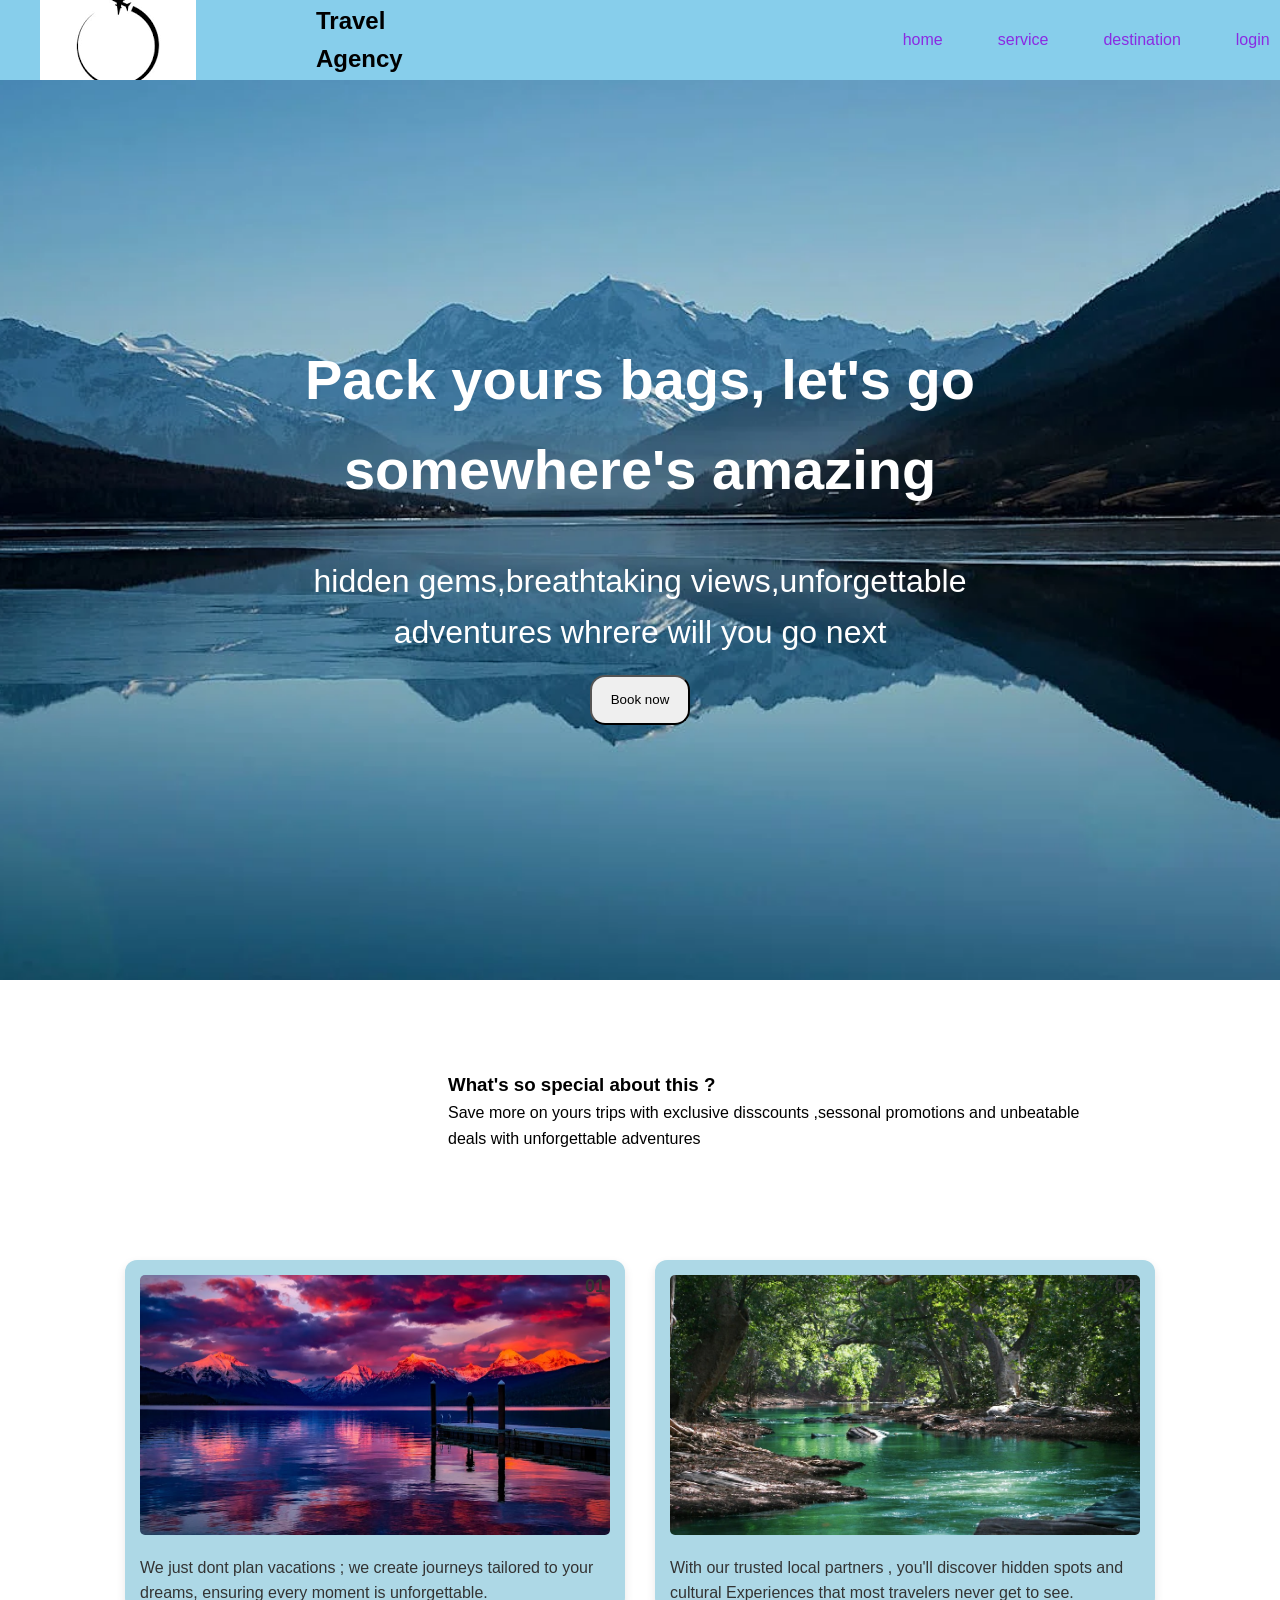
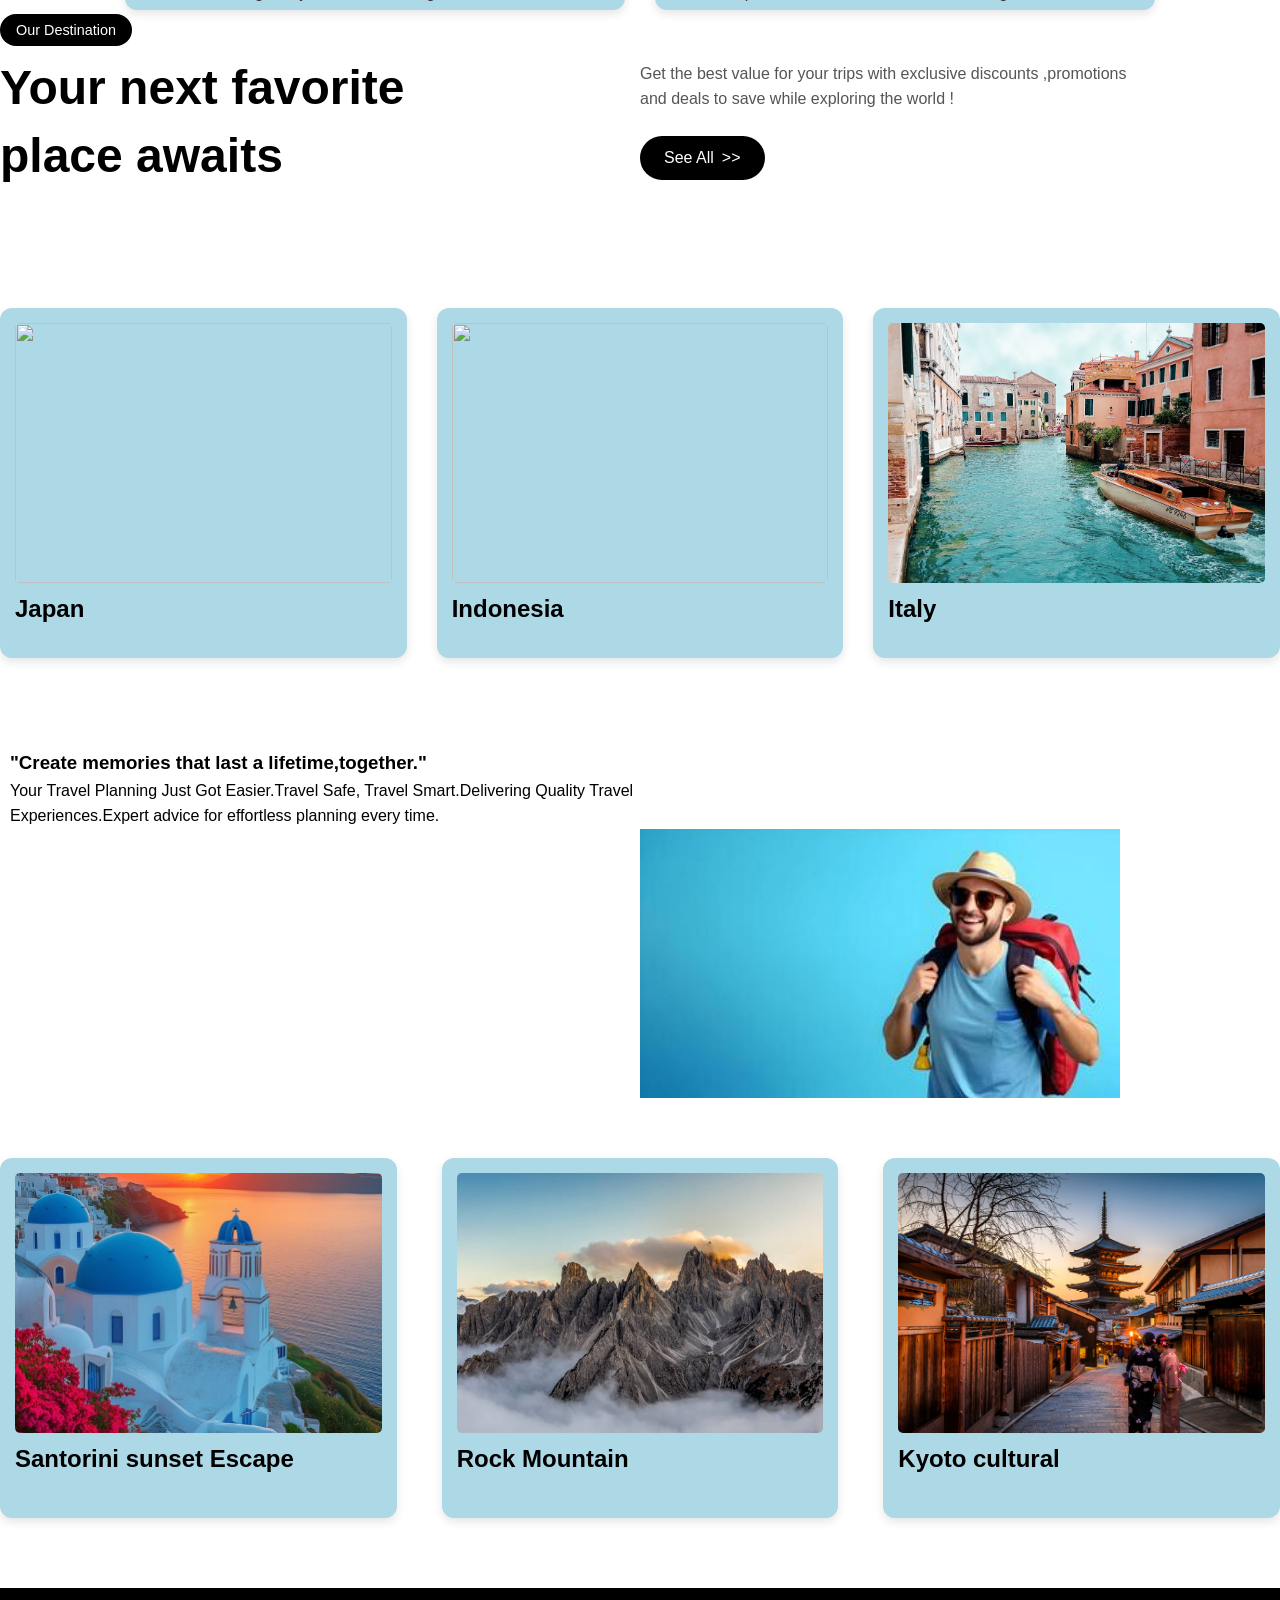
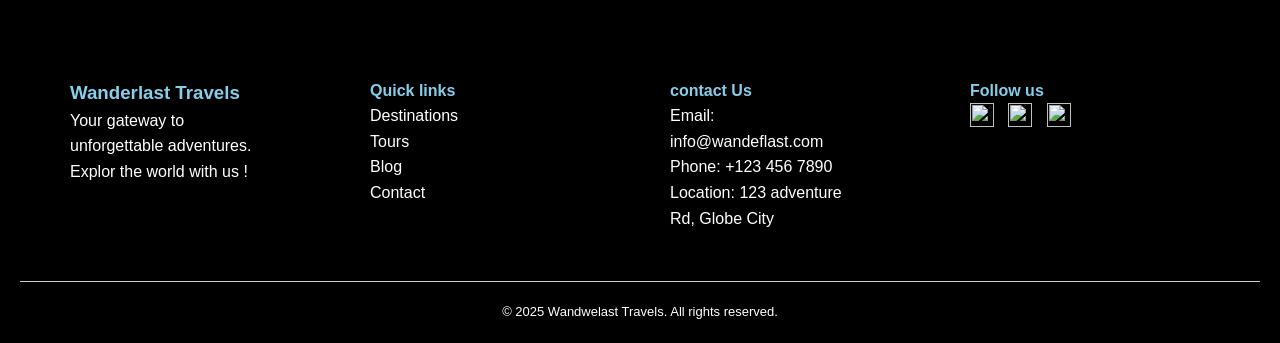
==== index.html @ 23fea348 "Add files via upload" ====
<!DOCTYPE html>
<html lang="en">
<head>
    <meta charset="UTF-8">
    <meta name="viewport" content="width=device-width, initial-scale=1.0">
    <title>Document</title>
    <link rel="stylesheet" href="style.css">
</head>
<body>
    <nav id="navbar">
        <div id="div1">
            <img src="logo.png" alt=""> 
            <h1>Travel Agency</h1>
        </div>
        <div id="div2">
         <a href="">home</a>
         <a href="">service</a>
         <a href="">destination</a>
         <a href="">login</a>
         <button class="cbtn" style="height: 55px; width: 100px;">sign up</button>
        </div> 
    </nav>
        <section class="hero">
            <div class="hero-content">
                <h3>Pack yours bags, let's go somewhere's amazing </h3><br>
                <p>hidden gems,breathtaking views,unforgettable adventures whrere will you go next</p>
            
            <div class="hero-button">
                <button class="btn" style="width: 100px; height: 50px; border-radius: 15px;">Book now</button>
            </div>
            </div>
        </section>
        <div class="center-container">
            <div class="contain">
                <h3>What's so special about this ?</h3>
                <p>Save more on yours trips with exclusive disscounts ,sessonal promotions and unbeatable deals with unforgettable adventures</p>
            </div>
        </div>
        <div class="card-container">
            <div class="card">
                <div class="card-number">01</div>
                <img src="img1.png" alt="">
                <p>We just dont plan vacations ; we create journeys tailored to your dreams, ensuring every moment is unforgettable.</p>
            </div>
            <div class="card">
                <div class="card-number">02</div>
                <img src="img2.png" alt="">
                <p>With our trusted local partners , you'll discover hidden spots and cultural Experiences that most travelers never get to see.</p>
            </div>
        </div>
        <div class="text-left">
            <span class="tag">Our Destination</span>
            <h1>Your next favorite <br>place awaits </h1>
        </div>
        <div class="text-right">
            <p>Get the best value for your trips with exclusive discounts ,promotions and deals to save while exploring the world !</p>
            <button class="see-all-btn">See All <span class=" arrow">>></span></button>
        </div>
        <div class="place-container">
            <div class="place">
                <img src="japan.png" alt="">
                <h2>Japan</h2>
            </div>
            <div class="place">
                <img src="indonesia.png" alt="">
                <h2>Indonesia</h2>
            </div>
            <div class="place">
                <img src="italy.png" alt="">
                <h2>Italy</h2>
            </div>
        </div>
        <div class="left-container">
            <h3>"Create memories that last a lifetime,together."</h3>
            <p>Your Travel Planning Just Got Easier.Travel Safe, Travel Smart.Delivering Quality Travel Experiences.Expert advice for effortless planning every time. </p>
        </div>
        <div class="right-container">
            <img src="image.png" alt="" width="480px">
        </div> 
        <div class="img-container">
            <div class="box">
                <img src="sunset.jpg" alt="">
                <h2 style:bold;>Santorini sunset Escape</h2>       
            </div>
            <div class="box">
                <img src="rock.png" alt="">
                <h2 style="font:bold;">Rock Mountain</h2>
            </div>
            <div class="box">
                <img src="kyoto.png" alt="">
                <h2 style=" font:bold;">Kyoto cultural</h2>
            </div>
        </div>
        <footer class="footer">
            <div class="footer-container">
                <div class="footer-about">
                    <h3>Wanderlast Travels</h3>
                    <p>Your gateway to unforgettable adventures. Explor the world with us !</p>
                </div>
                <div class="footer-links">
                    <h4>Quick links</h4>
                    <ul>
                        <li><a href="#">Destinations</a></li>
                        <li><a href="#">Tours</a></li>
                        <li><a href="#">Blog</a></li>
                        <li><a href="#">Contact</a></li>
                    </ul>
                </div>
                <div class="footer-contact">
                    <h4>contact Us</h4>
                    <p>Email: info@wandeflast.com</p>
                    <p>Phone: +123 456 7890</p>
                    <p>Location: 123 adventure Rd, Globe City</p>
                </div>
                <div class="footer-social">
                    <h4>Follow us</h4>
                    <div class="social-icons">
                        <a href="#"><img src="https://upload.wikimedia.org/wikipedia/commons/6/6c/Facebook_Logo_2023.png" alt=""></a>
                        <a href="#"><img src="https://upload.wikimedia.org/wikipedia/commons/thumb/a/a5/Instagram_icon.png/2048px-Instagram_icon.png" alt=""></a>
                        <a href="#"><img src="https://static.vecteezy.com/system/resources/previews/016/716/467/non_2x/twitter-icon-free-png.png" alt=""></a>
                    </div>
                </div>
            </div>
            <div class="footer-bottom">
                <p> &copy; 2025 Wandwelast Travels. All rights reserved. </p>
            </div>
        </footer>
</body>
</html>
---- style.css ----
*{
    margin: 0;
    padding: 0;
}
body{
    line-height: 1.6;
    font-family: "poppins",sans-serif;
}
#navbar{
    width: 100%;
    height: 80px;
    display: flex;
    background-color:skyblue;
    align-items: center;
    justify-content: space-between;
     gap: 500px;
}
#div1{
    display: flex;
    align-items: center;
    gap: 120px;
    padding-left: 40px;
}

.logo{
    display: flex;
    width: 40px;
    border-radius: 5px;
    
}
.logo img{
    margin-right: 5px;
}
#div2{
    display: flex;
    align-items: center;
    gap: 55px;
    margin-right: 40px;
}
#div2 a{
    color: blueviolet;
    text-decoration: none;
}
#div2 a:hover{
    color: blue;
    text-decoration: underline;
}
.cbtn{
    padding: 0.8rem 1.8rem;
    font-size: 1rem;
    font-weight: 500;
    border-radius: 5px;
    background: white;
    border: 2px solid black;
    transition: all o.3 ease;
    color:black;
    transition: all 0.3 ease;
}
.cbtn:hover{
    background-color:rgb(235, 180, 235);
    color: white;

}
.hero{
    position: relative;
    display: flex;
    align-items: center;
    justify-content: center;
    height: 100vh;
    background: url('travel.png')center/cover no-repeat;
    color: white;
    text-align: center;
    overflow: hidden;
}
.hero::after{
    content: "";
    position: absolute;
    top: 0;
    left: 0;
    width: 100%;
    height: 100%;
    background: linear-gradient(rgb(0,0,0.8rem),rgba(0,0,0.8rem));
    z-index: 1;
}
.hero-content{
    z-index: 2;
    position: relative;
    max-width: 700px;
    padding: 1rem;
}
.hero-content h3{
    font-size: 3.5rem;
    margin-bottom: 1rem;
    font-weight: 600;
}
.hero-content p{
    font-size:2rem ;
    margin-bottom: 1rem;
}
.hero-button{
    display: flex;
    justify-content: center;
    gap: 1rem;   
}

 .hero-button.btn {
    display:inline-block;
    background-color: lightblue;
    color:black;
    padding: 0.8rem 1.8rem;
    font-size: 1rem;
    font-weight: 500;
    transition: all 0.3 ease;
}
.btn:hover{
    background-color: lightblue;
    color: black;
}
.center-container{
    float: left;
    width: 50%;
    margin-left: 35%;
    margin-top: 90px;
}
.center-content h3{
    font-weight: 700;
    font-size: 3rem;
    color: black;
    margin-top:130px;
    margin-bottom: 5px;
    line-height: 1.1;
    text-align: center;
}
.center-content p{
    font-weight: 700;
    font-size: 3rem;
    color: black;
    margin-top:130px;
    margin-bottom: 5px;
    line-height: 2.2;
    text-align: center;
}
.card-container{
    display: flex;
    flex-direction: row;
    justify-content: center;
    gap: 30px;
    flex-wrap: nowrap; 
    margin-top: 280px;
}
.card{
    background: lightblue;
    border-radius: 12px;
    box-shadow: 0 4px 10px rgba(0, 0, 0, 0.1);
    width: 500px;
    height: 350px;
    padding:   15px;
    position: relative;
    box-sizing: border-box;
}
.card img{
    width: 100%;
    height: 260px;
    object-fit: cover;
    border-radius: 5px;
}
.card-number{
    position: absolute;
    top: 12px;
    right: 20px;
    font-weight: bold;
    font-size: 18px;
    color: #333;
}
.card p{
    margin-top: 12px;
    font-size: 16px;
    color: #333;
    font: bold;
}
.text-left{
   max-width: 40%;
   margin-top: 0.3%;
} 
.text-left h1{
    font-size: 3rem;
    font-weight: 600;
    margin-top: 0.5rem;
    line-height: 4.2rem;
}
.tag{
    display: inline-block;
    background:black ;
    padding: 0.3rem 1rem;
    border-radius: 20px;
    font-size: 0.9rem;
    color:white;
}
.text-right{
    max-width: 40%;
    margin-left: 50%;
    margin-top: -10%;
}
.text-right p{
    margin-bottom: 1.5rem;
    font-size: 1rem;
    color: #555;
}
.see-all-btn{
    background: #000;
    color: #fff;
    padding: 0.8rem 1.5rem;
    display: inline-flex;
    align-items: center;
    gap: 0.5rem;
    font-size: 1rem;
    cursor: pointer;
    border: none;
    border-radius: 999px;
}
.see-all-btn.arrow{
    font-weight: bold;
}
.see-all-btn.arrow:hover{
    background: #000;
    color: #fff;
    padding: 0.8rem 1.5rem;
    border: none;
    border-radius: 999px;
    font-size: 1rem;
    cursor: pointer;
    display: inline-flex;
    align-items: center;
    gap: 0.5rem;
}

.place-container{
    display: flex;
    flex-direction: row;
    justify-content: center;
    gap: 30px;
    flex-wrap: nowrap; 
    margin-top: 10%;
}
.place{
    background-color:lightblue;
    border-radius: 12px;
    box-shadow: 0 4px 10px rgba(0, 0, 0, 0.1);
    width: 450px;
    height: 350px;
    padding:   15px;
    position: relative;
    box-sizing: border-box;
}
.place img{
    width: 100%;
    height: 260px;
    object-fit: cover;
    border-radius: 5px;
}
.left-container{
    float: left;
    width: 50%;
    margin-left: 10px;
    margin-top: 90px;
    background-color:white;
}
.left-content h3{
    font-weight: 700;
    font-size: 3rem;
    color: black;
    margin-top:130px;
    margin-bottom: 5px;
    line-height: 1.1;
}
.left-content p{ 
    font-weight: 700;
    font-size: 3rem;
    color: black;
    margin-top:130px;
    margin-bottom: 5px;
    line-height: 1.1;
}
.right-container{
    float: right;
    width: 50%;
    margin-left: 30%;
    margin: 0;
}
.right-content{
    margin-top: 0;
    margin-bottom: 5px;
    display: flex;
}
.img-container{
    display: flex;
    flex-direction: row;
    justify-content: center;
    gap: 45px;
    flex-wrap: nowrap;
    margin-top: 500px;
}
.box{
    background:lightblue;
    border-radius: 12px;
    box-shadow: 0 4px 10px rgba(0,0,0,0.1);
    width: 600px;
    height: 360px;
    padding: 15px;
    position: relative;
    box-sizing: border-box;
}
.box img{
    width: 100%;
    height: 260px;
    object-fit: cover;
    border-radius: 5px;
}
.footer{
    background-color:black;
    color: #fff;
    padding: 40px 20px 20px;
    font-size: Arial,sans-serif;
    margin-top: 70px;
}
.footer-container{
    display: flex;
    flex-wrap: wrap;
    justify-content: space-between;
    max-width: 1200px;
    margin-top: 0px;
}
.footer-about,
.footer-links,
.footer-contact,
.footer-social{
    flex:1 1 200px;
    margin: 50px;
}
.footer h3,
.footer h4{
    color: skyblue;
}
.footer p,
.footer li{
    list-style: none;
    padding: 0;
}
.footer-links a{
    color: #fff;
    text-decoration: none;
}
.footer-links a:hover{
    text-decoration: underline;
}
.footer-social .social-icons a{
    display: inline-block;
    margin-right: 10px;
    color: #fff;
}
.footer-social img{
    width: 24px;
    height: 24px;
}
.footer-bottom{
    text-align: center;
    padding-top: 20px;
    border-top: 1px solid #ccc;
    font-size: 13px;
}
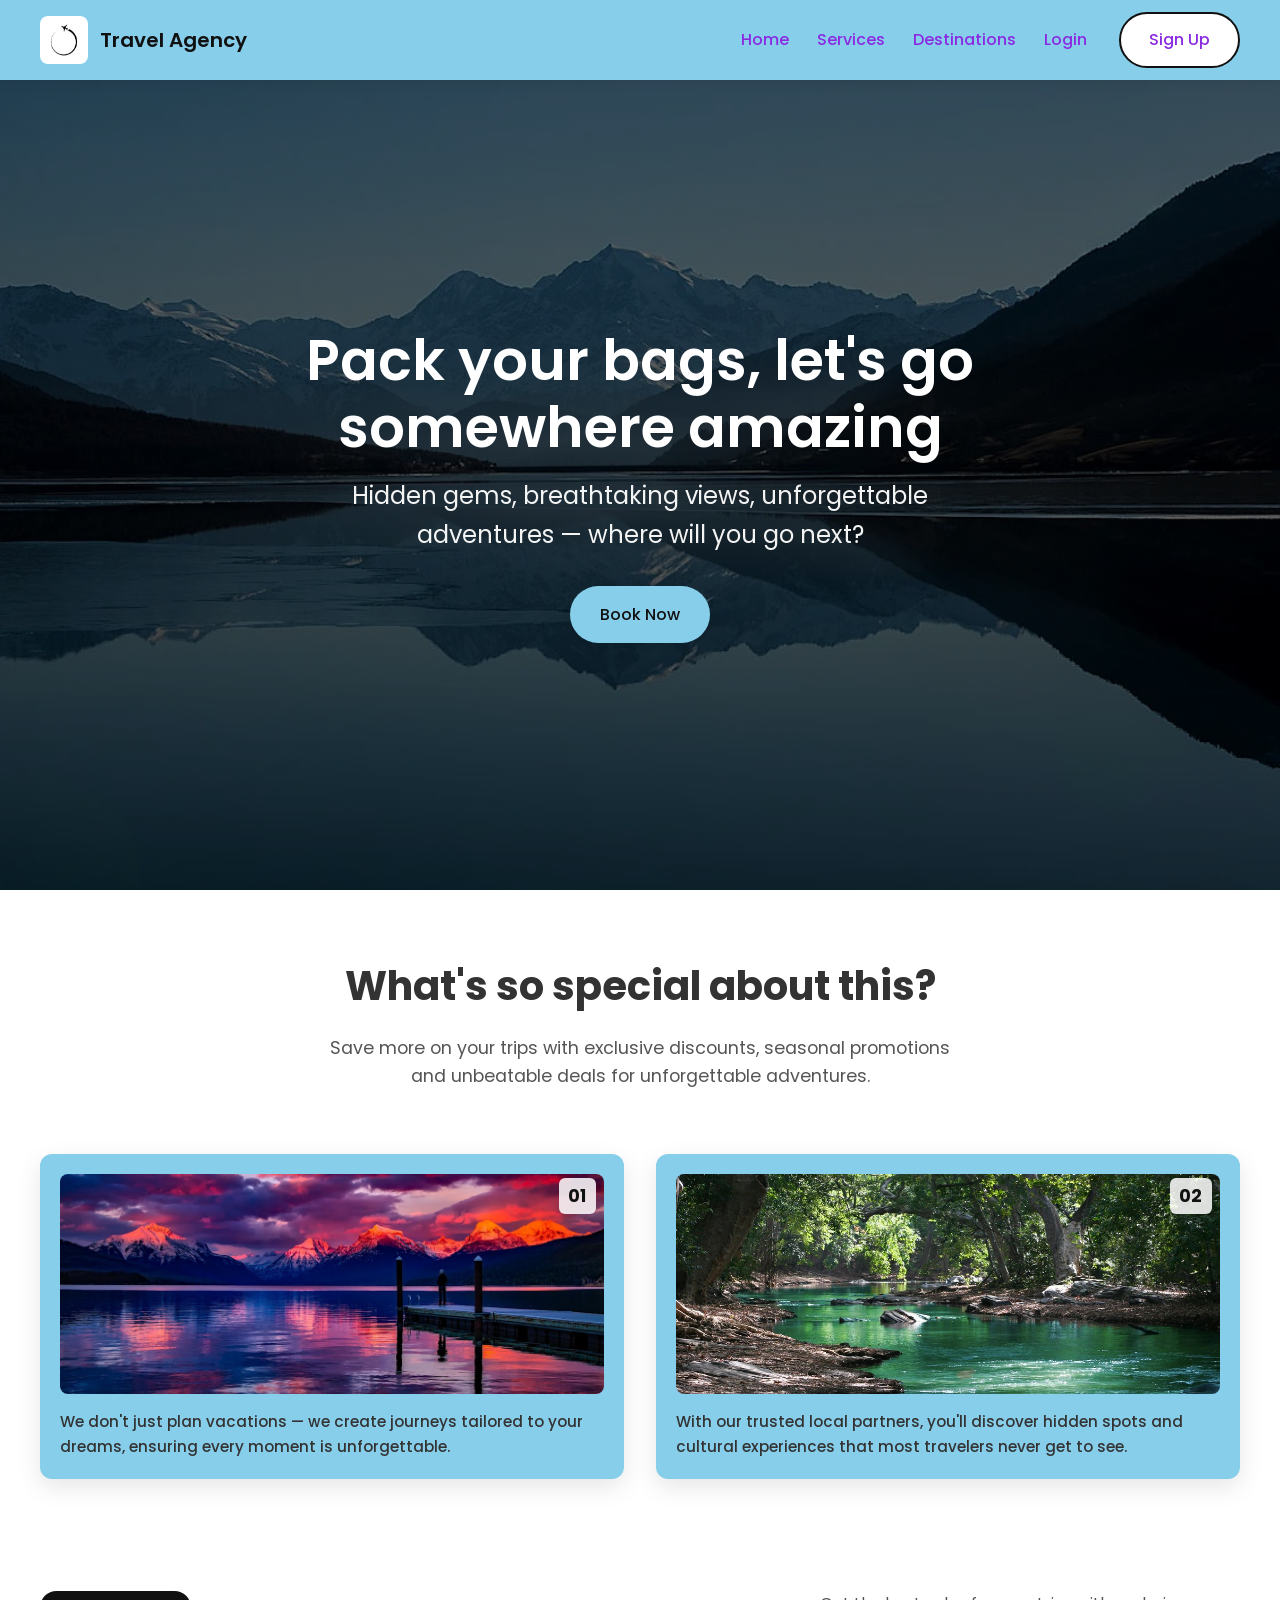
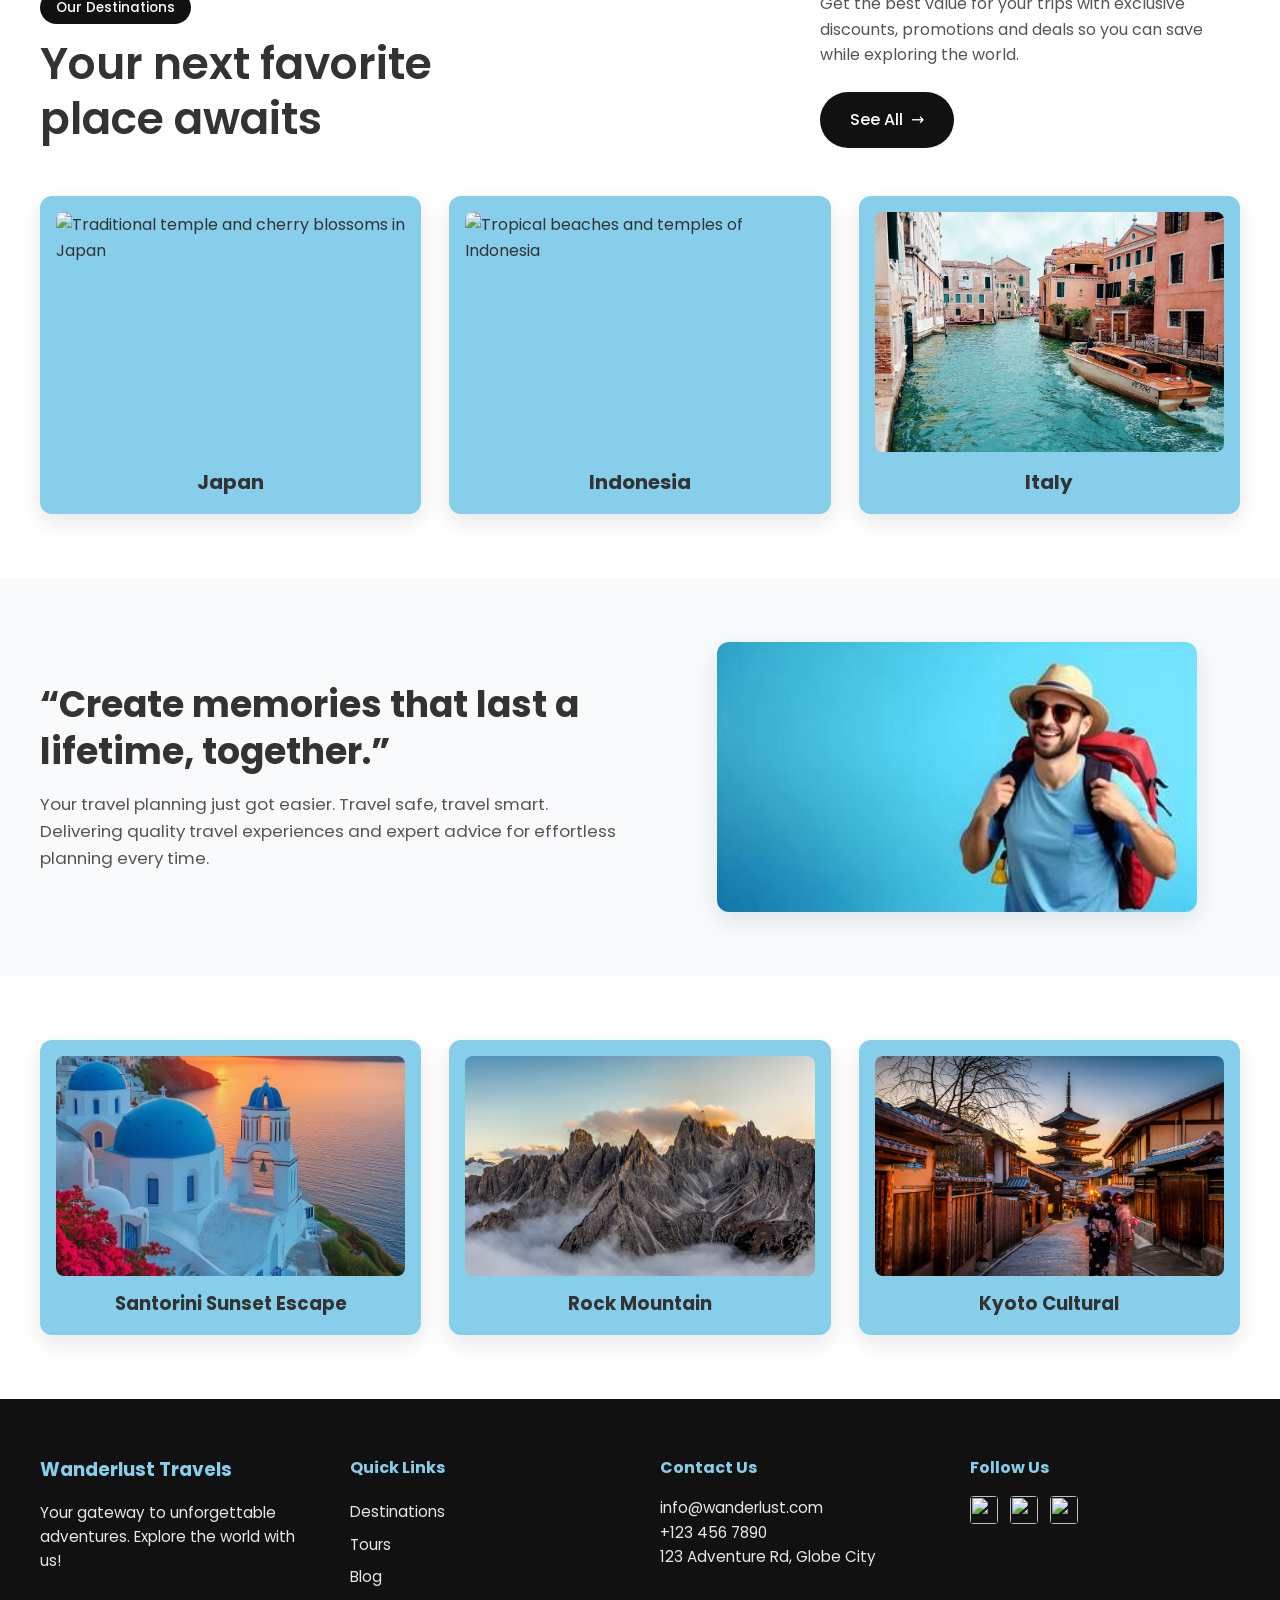
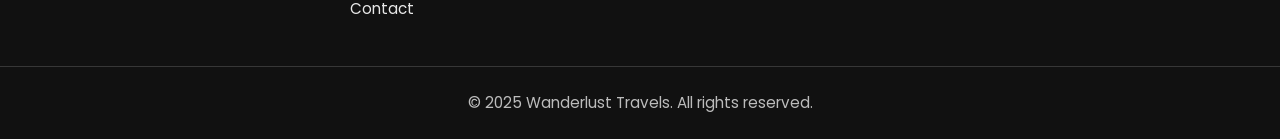
==== commit 916e0d7f: "added login and signup pages" ====
--- a/index.html
+++ b/index.html
@@ -3,127 +3,194 @@
 <head>
     <meta charset="UTF-8">
     <meta name="viewport" content="width=device-width, initial-scale=1.0">
-    <title>Document</title>
+    <meta name="description" content="Wanderlust Travels – discover exclusive deals, hidden gems and unforgettable adventures around the world.">
+    <title>Wanderlust Travels | Your Next Adventure Awaits</title>
     <link rel="stylesheet" href="style.css">
+    <link rel="preconnect" href="https://fonts.googleapis.com">
+    <link rel="preconnect" href="https://fonts.gstatic.com" crossorigin>
+    <link href="https://fonts.googleapis.com/css2?family=Poppins:wght@400;500;600;700&display=swap" rel="stylesheet">
 </head>
 <body>
-    <nav id="navbar">
-        <div id="div1">
-            <img src="logo.png" alt=""> 
-            <h1>Travel Agency</h1>
-        </div>
-        <div id="div2">
-         <a href="">home</a>
-         <a href="">service</a>
-         <a href="">destination</a>
-         <a href="">login</a>
-         <button class="cbtn" style="height: 55px; width: 100px;">sign up</button>
-        </div> 
-    </nav>
-        <section class="hero">
+    <!-- Skip link for keyboard / screen-reader users -->
+    <a href="#main-content" class="skip-link">Skip to main content</a>
+
+    <header>
+        <nav id="navbar" aria-label="Main navigation">
+            <div class="nav-brand">
+                <img src="logo.png" alt="Wanderlust Travels logo" width="48" height="48">
+                <span class="brand-name">Travel Agency</span>
+            </div>
+
+            <button class="nav-toggle" aria-expanded="false" aria-controls="nav-menu" aria-label="Toggle navigation menu">
+                <span class="hamburger"></span>
+            </button>
+
+            <div id="nav-menu" class="nav-menu">
+                <ul>
+                    <li><a href="#home">Home</a></li>
+                    <li><a href="#services">Services</a></li>
+                    <li><a href="#destinations">Destinations</a></li>
+                    <li><a href="login.html">Login</a></li>
+                </ul>
+                <a href="signup.html" class="btn btn-outline">Sign Up</a>
+            </div>
+        </nav>
+    </header>
+
+    <main id="main-content">
+        <!-- Hero -->
+        <section class="hero" id="home" aria-labelledby="hero-heading">
+            <div class="hero-overlay"></div>
             <div class="hero-content">
-                <h3>Pack yours bags, let's go somewhere's amazing </h3><br>
-                <p>hidden gems,breathtaking views,unforgettable adventures whrere will you go next</p>
-            
-            <div class="hero-button">
-                <button class="btn" style="width: 100px; height: 50px; border-radius: 15px;">Book now</button>
-            </div>
+                <h1 id="hero-heading">Pack your bags, let's go somewhere amazing</h1>
+                <p>Hidden gems, breathtaking views, unforgettable adventures — where will you go next?</p>
+                <a href="#destinations" class="btn btn-primary">Book Now</a>
             </div>
         </section>
-        <div class="center-container">
-            <div class="contain">
-                <h3>What's so special about this ?</h3>
-                <p>Save more on yours trips with exclusive disscounts ,sessonal promotions and unbeatable deals with unforgettable adventures</p>
+
+        <!-- Special offer intro -->
+        <section class="intro" id="services" aria-labelledby="intro-heading">
+            <div class="container">
+                <h2 id="intro-heading">What's so special about this?</h2>
+                <p>Save more on your trips with exclusive discounts, seasonal promotions and unbeatable deals for unforgettable adventures.</p>
+            </div>
+        </section>
+
+        <!-- Feature cards -->
+        <section class="features" aria-label="Why choose us">
+            <div class="container card-grid">
+                <article class="card">
+                    <span class="card-number" aria-hidden="true">01</span>
+                    <img src="img1.png" alt="Personalized travel planning illustration">
+                    <p>We don't just plan vacations — we create journeys tailored to your dreams, ensuring every moment is unforgettable.</p>
+                </article>
+                <article class="card">
+                    <span class="card-number" aria-hidden="true">02</span>
+                    <img src="img2.png" alt="Local experiences and hidden spots">
+                    <p>With our trusted local partners, you'll discover hidden spots and cultural experiences that most travelers never get to see.</p>
+                </article>
+            </div>
+        </section>
+
+        <!-- Destinations heading -->
+        <section class="destinations-header" id="destinations">
+            <div class="container destinations-flex">
+                <div class="text-left">
+                    <span class="tag">Our Destinations</span>
+                    <h2>Your next favorite<br>place awaits</h2>
+                </div>
+                <div class="text-right">
+                    <p>Get the best value for your trips with exclusive discounts, promotions and deals so you can save while exploring the world.</p>
+                    <a href="#all-destinations" class="btn btn-dark">See All <span aria-hidden="true">→</span></a>
+                </div>
+            </div>
+        </section>
+
+        <!-- Destination cards -->
+        <section class="places" aria-label="Popular destinations">
+            <div class="container place-grid">
+                <article class="place">
+                    <img src="japan.png" alt="Traditional temple and cherry blossoms in Japan">
+                    <h3>Japan</h3>
+                </article>
+                <article class="place">
+                    <img src="indonesia.png" alt="Tropical beaches and temples of Indonesia">
+                    <h3>Indonesia</h3>
+                </article>
+                <article class="place">
+                    <img src="italy.png" alt="Historic streets and coastline of Italy">
+                    <h3>Italy</h3>
+                </article>
+            </div>
+        </section>
+
+        <!-- Memories / CTA split -->
+        <section class="memories" aria-labelledby="memories-heading">
+            <div class="container memories-flex">
+                <div class="memories-text">
+                    <h2 id="memories-heading">“Create memories that last a lifetime, together.”</h2>
+                    <p>Your travel planning just got easier. Travel safe, travel smart. Delivering quality travel experiences and expert advice for effortless planning every time.</p>
+                </div>
+                <div class="memories-image">
+                    <img src="image.png" alt="Happy travelers exploring together">
+                </div>
+            </div>
+        </section>
+
+        <!-- Featured experiences -->
+        <section class="experiences" aria-label="Featured travel experiences">
+            <div class="container experience-grid">
+                <article class="box">
+                    <img src="sunset.jpg" alt="Golden sunset over Santorini cliffs and sea">
+                    <h3>Santorini Sunset Escape</h3>
+                </article>
+                <article class="box">
+                    <img src="rock.png" alt="Dramatic rocky mountain landscape">
+                    <h3>Rock Mountain</h3>
+                </article>
+                <article class="box">
+                    <img src="kyoto.png" alt="Traditional temples and gardens in Kyoto">
+                    <h3>Kyoto Cultural</h3>
+                </article>
+            </div>
+        </section>
+    </main>
+
+    <footer class="footer">
+        <div class="container footer-grid">
+            <div class="footer-about">
+                <h3>Wanderlust Travels</h3>
+                <p>Your gateway to unforgettable adventures. Explore the world with us!</p>
+            </div>
+
+            <div class="footer-links">
+                <h4>Quick Links</h4>
+                <ul>
+                    <li><a href="#destinations">Destinations</a></li>
+                    <li><a href="#services">Tours</a></li>
+                    <li><a href="#">Blog</a></li>
+                    <li><a href="#">Contact</a></li>
+                </ul>
+            </div>
+
+            <div class="footer-contact">
+                <h4>Contact Us</h4>
+                <p><a href="mailto:info@wanderlust.com">info@wanderlust.com</a></p>
+                <p><a href="tel:+1234567890">+123 456 7890</a></p>
+                <p>123 Adventure Rd, Globe City</p>
+            </div>
+
+            <div class="footer-social">
+                <h4>Follow Us</h4>
+                <div class="social-icons">
+                    <a href="#" aria-label="Facebook">
+                        <img src="https://upload.wikimedia.org/wikipedia/commons/6/6c/Facebook_Logo_2023.png" alt="" width="24" height="24">
+                    </a>
+                    <a href="#" aria-label="Instagram">
+                        <img src="https://upload.wikimedia.org/wikipedia/commons/thumb/a/a5/Instagram_icon.png/2048px-Instagram_icon.png" alt="" width="24" height="24">
+                    </a>
+                    <a href="#" aria-label="Twitter / X">
+                        <img src="https://static.vecteezy.com/system/resources/previews/016/716/467/non_2x/twitter-icon-free-png.png" alt="" width="24" height="24">
+                    </a>
+                </div>
             </div>
         </div>
-        <div class="card-container">
-            <div class="card">
-                <div class="card-number">01</div>
-                <img src="img1.png" alt="">
-                <p>We just dont plan vacations ; we create journeys tailored to your dreams, ensuring every moment is unforgettable.</p>
-            </div>
-            <div class="card">
-                <div class="card-number">02</div>
-                <img src="img2.png" alt="">
-                <p>With our trusted local partners , you'll discover hidden spots and cultural Experiences that most travelers never get to see.</p>
-            </div>
+
+        <div class="footer-bottom">
+            <p>&copy; 2025 Wanderlust Travels. All rights reserved.</p>
         </div>
-        <div class="text-left">
-            <span class="tag">Our Destination</span>
-            <h1>Your next favorite <br>place awaits </h1>
-        </div>
-        <div class="text-right">
-            <p>Get the best value for your trips with exclusive discounts ,promotions and deals to save while exploring the world !</p>
-            <button class="see-all-btn">See All <span class=" arrow">>></span></button>
-        </div>
-        <div class="place-container">
-            <div class="place">
-                <img src="japan.png" alt="">
-                <h2>Japan</h2>
-            </div>
-            <div class="place">
-                <img src="indonesia.png" alt="">
-                <h2>Indonesia</h2>
-            </div>
-            <div class="place">
-                <img src="italy.png" alt="">
-                <h2>Italy</h2>
-            </div>
-        </div>
-        <div class="left-container">
-            <h3>"Create memories that last a lifetime,together."</h3>
-            <p>Your Travel Planning Just Got Easier.Travel Safe, Travel Smart.Delivering Quality Travel Experiences.Expert advice for effortless planning every time. </p>
-        </div>
-        <div class="right-container">
-            <img src="image.png" alt="" width="480px">
-        </div> 
-        <div class="img-container">
-            <div class="box">
-                <img src="sunset.jpg" alt="">
-                <h2 style:bold;>Santorini sunset Escape</h2>       
-            </div>
-            <div class="box">
-                <img src="rock.png" alt="">
-                <h2 style="font:bold;">Rock Mountain</h2>
-            </div>
-            <div class="box">
-                <img src="kyoto.png" alt="">
-                <h2 style=" font:bold;">Kyoto cultural</h2>
-            </div>
-        </div>
-        <footer class="footer">
-            <div class="footer-container">
-                <div class="footer-about">
-                    <h3>Wanderlast Travels</h3>
-                    <p>Your gateway to unforgettable adventures. Explor the world with us !</p>
-                </div>
-                <div class="footer-links">
-                    <h4>Quick links</h4>
-                    <ul>
-                        <li><a href="#">Destinations</a></li>
-                        <li><a href="#">Tours</a></li>
-                        <li><a href="#">Blog</a></li>
-                        <li><a href="#">Contact</a></li>
-                    </ul>
-                </div>
-                <div class="footer-contact">
-                    <h4>contact Us</h4>
-                    <p>Email: info@wandeflast.com</p>
-                    <p>Phone: +123 456 7890</p>
-                    <p>Location: 123 adventure Rd, Globe City</p>
-                </div>
-                <div class="footer-social">
-                    <h4>Follow us</h4>
-                    <div class="social-icons">
-                        <a href="#"><img src="https://upload.wikimedia.org/wikipedia/commons/6/6c/Facebook_Logo_2023.png" alt=""></a>
-                        <a href="#"><img src="https://upload.wikimedia.org/wikipedia/commons/thumb/a/a5/Instagram_icon.png/2048px-Instagram_icon.png" alt=""></a>
-                        <a href="#"><img src="https://static.vecteezy.com/system/resources/previews/016/716/467/non_2x/twitter-icon-free-png.png" alt=""></a>
-                    </div>
-                </div>
-            </div>
-            <div class="footer-bottom">
-                <p> &copy; 2025 Wandwelast Travels. All rights reserved. </p>
-            </div>
-        </footer>
+    </footer>
+
+    <script>
+        // Simple accessible mobile menu toggle
+        const toggle = document.querySelector('.nav-toggle');
+        const menu = document.getElementById('nav-menu');
+
+        toggle.addEventListener('click', () => {
+            const expanded = toggle.getAttribute('aria-expanded') === 'true';
+            toggle.setAttribute('aria-expanded', !expanded);
+            menu.classList.toggle('is-open');
+        });
+    </script>
 </body>
 </html>
--- a/style.css
+++ b/style.css
@@ -1,386 +1,636 @@
-*{
+/* ========== Reset & Base ========== */
+*,
+*::before,
+*::after {
+    box-sizing: border-box;
     margin: 0;
     padding: 0;
 }
-body{
+
+:root {
+    --color-primary: #87ceeb;          /* skyblue */
+    --color-primary-dark: #5eb8e0;
+    --color-accent: #8a2be2;           /* blueviolet */
+    --color-dark: #111;
+    --color-text: #333;
+    --color-muted: #555;
+    --color-light: #f8fafc;
+    --color-white: #fff;
+    --radius: 12px;
+    --radius-pill: 999px;
+    --shadow: 0 8px 24px rgba(0, 0, 0, 0.1);
+    --transition: 0.25s ease;
+    --max-width: 1200px;
+}
+
+html {
+    scroll-behavior: smooth;
+}
+
+body {
+    font-family: "Poppins", system-ui, -apple-system, sans-serif;
     line-height: 1.6;
-    font-family: "poppins",sans-serif;
-}
-#navbar{
-    width: 100%;
-    height: 80px;
-    display: flex;
-    background-color:skyblue;
+    color: var(--color-text);
+    background: var(--color-white);
+}
+
+img {
+    max-width: 100%;
+    height: auto;
+    display: block;
+}
+
+a {
+    color: inherit;
+    text-decoration: none;
+}
+
+ul {
+    list-style: none;
+}
+
+/* ========== Utility ========== */
+.container {
+    width: min(100% - 2rem, var(--max-width));
+    margin-inline: auto;
+}
+
+.skip-link {
+    position: absolute;
+    top: -100%;
+    left: 1rem;
+    background: var(--color-dark);
+    color: var(--color-white);
+    padding: 0.75rem 1.25rem;
+    z-index: 1000;
+    border-radius: 4px;
+    transition: top var(--transition);
+}
+
+.skip-link:focus {
+    top: 1rem;
+}
+
+/* ========== Buttons ========== */
+.btn {
+    display: inline-flex;
+    align-items: center;
+    justify-content: center;
+    gap: 0.5rem;
+    padding: 0.85rem 1.75rem;
+    font-size: 1rem;
+    font-weight: 500;
+    border-radius: var(--radius-pill);
+    border: 2px solid transparent;
+    cursor: pointer;
+    transition: background var(--transition), color var(--transition), border-color var(--transition), transform var(--transition);
+}
+
+.btn:hover,
+.btn:focus-visible {
+    transform: translateY(-2px);
+}
+
+.btn-primary {
+    background: var(--color-primary);
+    color: var(--color-dark);
+}
+
+.btn-primary:hover,
+.btn-primary:focus-visible {
+    background: var(--color-primary-dark);
+}
+
+.btn-outline {
+    background: var(--color-white);
+    border-color: var(--color-dark);
+    color: var(--color-dark);
+}
+
+.btn-outline:hover,
+.btn-outline:focus-visible {
+    background: #ebb4eb;
+    color: var(--color-white);
+    border-color: transparent;
+}
+
+.btn-dark {
+    background: var(--color-dark);
+    color: var(--color-white);
+}
+
+.btn-dark:hover,
+.btn-dark:focus-visible {
+    background: #333;
+}
+
+/* ========== Navbar ========== */
+header {
+    position: sticky;
+    top: 0;
+    z-index: 100;
+    background: var(--color-primary);
+    box-shadow: 0 2px 12px rgba(0, 0, 0, 0.08);
+}
+
+#navbar {
+    display: flex;
     align-items: center;
     justify-content: space-between;
-     gap: 500px;
-}
-#div1{
+    width: min(100% - 2rem, var(--max-width));
+    margin-inline: auto;
+    height: 80px;
+}
+
+.nav-brand {
     display: flex;
     align-items: center;
-    gap: 120px;
-    padding-left: 40px;
-}
-
-.logo{
-    display: flex;
-    width: 40px;
-    border-radius: 5px;
-    
-}
-.logo img{
-    margin-right: 5px;
-}
-#div2{
+    gap: 0.75rem;
+}
+
+.nav-brand img {
+    width: 48px;
+    height: 48px;
+    border-radius: 8px;
+    object-fit: cover;
+}
+
+.brand-name {
+    font-size: 1.25rem;
+    font-weight: 600;
+    color: var(--color-dark);
+}
+
+.nav-menu {
     display: flex;
     align-items: center;
-    gap: 55px;
-    margin-right: 40px;
-}
-#div2 a{
-    color: blueviolet;
-    text-decoration: none;
-}
-#div2 a:hover{
-    color: blue;
+    gap: 2rem;
+}
+
+.nav-menu ul {
+    display: flex;
+    gap: 1.75rem;
+}
+
+.nav-menu a {
+    color: var(--color-accent);
+    font-weight: 500;
+    transition: color var(--transition);
+}
+
+.nav-menu a:hover,
+.nav-menu a:focus-visible {
+    color: #4b0082;
     text-decoration: underline;
 }
-.cbtn{
-    padding: 0.8rem 1.8rem;
-    font-size: 1rem;
-    font-weight: 500;
-    border-radius: 5px;
-    background: white;
-    border: 2px solid black;
-    transition: all o.3 ease;
-    color:black;
-    transition: all 0.3 ease;
-}
-.cbtn:hover{
-    background-color:rgb(235, 180, 235);
-    color: white;
-
-}
-.hero{
+
+/* Hamburger (mobile) */
+.nav-toggle {
+    display: none;
+    background: none;
+    border: none;
+    cursor: pointer;
+    padding: 0.5rem;
+}
+
+.hamburger,
+.hamburger::before,
+.hamburger::after {
+    display: block;
+    width: 24px;
+    height: 2px;
+    background: var(--color-dark);
+    border-radius: 2px;
+    transition: transform var(--transition), opacity var(--transition);
+}
+
+.hamburger {
+    position: relative;
+}
+
+.hamburger::before,
+.hamburger::after {
+    content: "";
+    position: absolute;
+    left: 0;
+}
+
+.hamburger::before { top: -7px; }
+.hamburger::after  { top: 7px; }
+
+.nav-toggle[aria-expanded="true"] .hamburger {
+    background: transparent;
+}
+
+.nav-toggle[aria-expanded="true"] .hamburger::before {
+    transform: translateY(7px) rotate(45deg);
+}
+
+.nav-toggle[aria-expanded="true"] .hamburger::after {
+    transform: translateY(-7px) rotate(-45deg);
+}
+
+/* ========== Hero ========== */
+.hero {
     position: relative;
     display: flex;
     align-items: center;
     justify-content: center;
-    height: 100vh;
-    background: url('travel.png')center/cover no-repeat;
-    color: white;
+    min-height: 90vh;
+    background: url("travel.png") center / cover no-repeat;
+    color: var(--color-white);
     text-align: center;
-    overflow: hidden;
-}
-.hero::after{
-    content: "";
+}
+
+.hero-overlay {
     position: absolute;
-    top: 0;
-    left: 0;
+    inset: 0;
+    background: linear-gradient(rgba(0, 0, 0, 0.55), rgba(0, 0, 0, 0.65));
+    z-index: 1;
+}
+
+.hero-content {
+    position: relative;
+    z-index: 2;
+    max-width: 720px;
+    padding: 2rem 1.5rem;
+}
+
+.hero-content h1 {
+    font-size: clamp(2rem, 5vw, 3.5rem);
+    font-weight: 600;
+    line-height: 1.2;
+    margin-bottom: 1rem;
+}
+
+.hero-content p {
+    font-size: clamp(1.1rem, 2.5vw, 1.5rem);
+    margin-bottom: 2rem;
+    opacity: 0.95;
+}
+
+/* ========== Intro ========== */
+.intro {
+    padding: 4rem 0 2rem;
+    text-align: center;
+}
+
+.intro h2 {
+    font-size: clamp(1.75rem, 4vw, 2.5rem);
+    font-weight: 700;
+    margin-bottom: 1rem;
+}
+
+.intro p {
+    max-width: 640px;
+    margin-inline: auto;
+    font-size: 1.1rem;
+    color: var(--color-muted);
+}
+
+/* ========== Feature cards ========== */
+.features {
+    padding: 2rem 0 4rem;
+}
+
+.card-grid {
+    display: grid;
+    grid-template-columns: repeat(auto-fit, minmax(280px, 1fr));
+    gap: 2rem;
+}
+
+.card {
+    position: relative;
+    background: var(--color-primary);
+    border-radius: var(--radius);
+    box-shadow: var(--shadow);
+    padding: 1.25rem;
+    transition: transform var(--transition), box-shadow var(--transition);
+}
+
+.card:hover {
+    transform: translateY(-6px);
+    box-shadow: 0 12px 32px rgba(0, 0, 0, 0.15);
+}
+
+.card img {
     width: 100%;
-    height: 100%;
-    background: linear-gradient(rgb(0,0,0.8rem),rgba(0,0,0.8rem));
-    z-index: 1;
-}
-.hero-content{
-    z-index: 2;
-    position: relative;
-    max-width: 700px;
+    height: 220px;
+    object-fit: cover;
+    border-radius: 8px;
+}
+
+.card-number {
+    position: absolute;
+    top: 1.5rem;
+    right: 1.75rem;
+    font-weight: 700;
+    font-size: 1.1rem;
+    color: var(--color-dark);
+    background: rgba(255, 255, 255, 0.85);
+    padding: 0.25rem 0.6rem;
+    border-radius: 6px;
+}
+
+.card p {
+    margin-top: 1rem;
+    font-size: 0.95rem;
+    font-weight: 500;
+}
+
+/* ========== Destinations header ========== */
+.destinations-header {
+    padding: 3rem 0 1rem;
+}
+
+.destinations-flex {
+    display: flex;
+    flex-wrap: wrap;
+    gap: 2rem;
+    align-items: flex-start;
+    justify-content: space-between;
+}
+
+.text-left {
+    flex: 1 1 300px;
+}
+
+.tag {
+    display: inline-block;
+    background: var(--color-dark);
+    color: var(--color-white);
+    padding: 0.35rem 1rem;
+    border-radius: var(--radius-pill);
+    font-size: 0.85rem;
+    font-weight: 500;
+    margin-bottom: 0.75rem;
+}
+
+.text-left h2 {
+    font-size: clamp(1.75rem, 4vw, 2.75rem);
+    font-weight: 600;
+    line-height: 1.25;
+}
+
+.text-right {
+    flex: 1 1 280px;
+    max-width: 420px;
+}
+
+.text-right p {
+    margin-bottom: 1.5rem;
+    color: var(--color-muted);
+}
+
+/* ========== Place cards ========== */
+.places {
+    padding: 2rem 0 4rem;
+}
+
+.place-grid {
+    display: grid;
+    grid-template-columns: repeat(auto-fit, minmax(260px, 1fr));
+    gap: 1.75rem;
+}
+
+.place {
+    background: var(--color-primary);
+    border-radius: var(--radius);
+    box-shadow: var(--shadow);
     padding: 1rem;
-}
-.hero-content h3{
-    font-size: 3.5rem;
+    transition: transform var(--transition);
+}
+
+.place:hover {
+    transform: translateY(-6px);
+}
+
+.place img {
+    width: 100%;
+    height: 240px;
+    object-fit: cover;
+    border-radius: 8px;
+}
+
+.place h3 {
+    margin-top: 0.85rem;
+    font-size: 1.25rem;
+    text-align: center;
+}
+
+/* ========== Memories split ========== */
+.memories {
+    padding: 4rem 0;
+    background: var(--color-light);
+}
+
+.memories-flex {
+    display: flex;
+    flex-wrap: wrap;
+    gap: 3rem;
+    align-items: center;
+}
+
+.memories-text {
+    flex: 1 1 320px;
+}
+
+.memories-text h2 {
+    font-size: clamp(1.5rem, 3.5vw, 2.25rem);
+    font-weight: 700;
     margin-bottom: 1rem;
-    font-weight: 600;
-}
-.hero-content p{
-    font-size:2rem ;
+    line-height: 1.3;
+}
+
+.memories-text p {
+    color: var(--color-muted);
+    font-size: 1.05rem;
+}
+
+.memories-image {
+    flex: 1 1 300px;
+}
+
+.memories-image img {
+    width: 100%;
+    max-width: 480px;
+    margin-inline: auto;
+    border-radius: var(--radius);
+    box-shadow: var(--shadow);
+}
+
+/* ========== Experiences ========== */
+.experiences {
+    padding: 4rem 0;
+}
+
+.experience-grid {
+    display: grid;
+    grid-template-columns: repeat(auto-fit, minmax(260px, 1fr));
+    gap: 1.75rem;
+}
+
+.box {
+    background: var(--color-primary);
+    border-radius: var(--radius);
+    box-shadow: var(--shadow);
+    padding: 1rem;
+    transition: transform var(--transition);
+}
+
+.box:hover {
+    transform: translateY(-6px);
+}
+
+.box img {
+    width: 100%;
+    height: 220px;
+    object-fit: cover;
+    border-radius: 8px;
+}
+
+.box h3 {
+    margin-top: 0.85rem;
+    font-size: 1.15rem;
+    text-align: center;
+}
+
+/* ========== Footer ========== */
+.footer {
+    background: var(--color-dark);
+    color: var(--color-white);
+    padding: 3.5rem 0 1.5rem;
+}
+
+.footer-grid {
+    display: grid;
+    grid-template-columns: repeat(auto-fit, minmax(200px, 1fr));
+    gap: 2.5rem;
+    margin-bottom: 2.5rem;
+}
+
+.footer h3,
+.footer h4 {
+    color: var(--color-primary);
     margin-bottom: 1rem;
 }
-.hero-button{
-    display: flex;
-    justify-content: center;
-    gap: 1rem;   
-}
-
- .hero-button.btn {
-    display:inline-block;
-    background-color: lightblue;
-    color:black;
-    padding: 0.8rem 1.8rem;
-    font-size: 1rem;
-    font-weight: 500;
-    transition: all 0.3 ease;
-}
-.btn:hover{
-    background-color: lightblue;
-    color: black;
-}
-.center-container{
-    float: left;
-    width: 50%;
-    margin-left: 35%;
-    margin-top: 90px;
-}
-.center-content h3{
-    font-weight: 700;
-    font-size: 3rem;
-    color: black;
-    margin-top:130px;
-    margin-bottom: 5px;
-    line-height: 1.1;
+
+.footer p,
+.footer li {
+    font-size: 0.95rem;
+    opacity: 0.9;
+}
+
+.footer-links a {
+    display: block;
+    padding: 0.25rem 0;
+    transition: color var(--transition);
+}
+
+.footer-links a:hover,
+.footer-links a:focus-visible {
+    color: var(--color-primary);
+    text-decoration: underline;
+}
+
+.footer-contact a:hover,
+.footer-contact a:focus-visible {
+    color: var(--color-primary);
+}
+
+.social-icons {
+    display: flex;
+    gap: 0.75rem;
+}
+
+.social-icons a {
+    display: inline-flex;
+    transition: transform var(--transition);
+}
+
+.social-icons a:hover,
+.social-icons a:focus-visible {
+    transform: scale(1.15);
+}
+
+.social-icons img {
+    width: 28px;
+    height: 28px;
+    border-radius: 4px;
+}
+
+.footer-bottom {
     text-align: center;
-}
-.center-content p{
-    font-weight: 700;
-    font-size: 3rem;
-    color: black;
-    margin-top:130px;
-    margin-bottom: 5px;
-    line-height: 2.2;
-    text-align: center;
-}
-.card-container{
-    display: flex;
-    flex-direction: row;
-    justify-content: center;
-    gap: 30px;
-    flex-wrap: nowrap; 
-    margin-top: 280px;
-}
-.card{
-    background: lightblue;
-    border-radius: 12px;
-    box-shadow: 0 4px 10px rgba(0, 0, 0, 0.1);
-    width: 500px;
-    height: 350px;
-    padding:   15px;
-    position: relative;
-    box-sizing: border-box;
-}
-.card img{
-    width: 100%;
-    height: 260px;
-    object-fit: cover;
-    border-radius: 5px;
-}
-.card-number{
-    position: absolute;
-    top: 12px;
-    right: 20px;
-    font-weight: bold;
-    font-size: 18px;
-    color: #333;
-}
-.card p{
-    margin-top: 12px;
-    font-size: 16px;
-    color: #333;
-    font: bold;
-}
-.text-left{
-   max-width: 40%;
-   margin-top: 0.3%;
-} 
-.text-left h1{
-    font-size: 3rem;
-    font-weight: 600;
-    margin-top: 0.5rem;
-    line-height: 4.2rem;
-}
-.tag{
-    display: inline-block;
-    background:black ;
-    padding: 0.3rem 1rem;
-    border-radius: 20px;
-    font-size: 0.9rem;
-    color:white;
-}
-.text-right{
-    max-width: 40%;
-    margin-left: 50%;
-    margin-top: -10%;
-}
-.text-right p{
-    margin-bottom: 1.5rem;
-    font-size: 1rem;
-    color: #555;
-}
-.see-all-btn{
-    background: #000;
-    color: #fff;
-    padding: 0.8rem 1.5rem;
-    display: inline-flex;
-    align-items: center;
-    gap: 0.5rem;
-    font-size: 1rem;
-    cursor: pointer;
-    border: none;
-    border-radius: 999px;
-}
-.see-all-btn.arrow{
-    font-weight: bold;
-}
-.see-all-btn.arrow:hover{
-    background: #000;
-    color: #fff;
-    padding: 0.8rem 1.5rem;
-    border: none;
-    border-radius: 999px;
-    font-size: 1rem;
-    cursor: pointer;
-    display: inline-flex;
-    align-items: center;
-    gap: 0.5rem;
-}
-
-.place-container{
-    display: flex;
-    flex-direction: row;
-    justify-content: center;
-    gap: 30px;
-    flex-wrap: nowrap; 
-    margin-top: 10%;
-}
-.place{
-    background-color:lightblue;
-    border-radius: 12px;
-    box-shadow: 0 4px 10px rgba(0, 0, 0, 0.1);
-    width: 450px;
-    height: 350px;
-    padding:   15px;
-    position: relative;
-    box-sizing: border-box;
-}
-.place img{
-    width: 100%;
-    height: 260px;
-    object-fit: cover;
-    border-radius: 5px;
-}
-.left-container{
-    float: left;
-    width: 50%;
-    margin-left: 10px;
-    margin-top: 90px;
-    background-color:white;
-}
-.left-content h3{
-    font-weight: 700;
-    font-size: 3rem;
-    color: black;
-    margin-top:130px;
-    margin-bottom: 5px;
-    line-height: 1.1;
-}
-.left-content p{ 
-    font-weight: 700;
-    font-size: 3rem;
-    color: black;
-    margin-top:130px;
-    margin-bottom: 5px;
-    line-height: 1.1;
-}
-.right-container{
-    float: right;
-    width: 50%;
-    margin-left: 30%;
-    margin: 0;
-}
-.right-content{
-    margin-top: 0;
-    margin-bottom: 5px;
-    display: flex;
-}
-.img-container{
-    display: flex;
-    flex-direction: row;
-    justify-content: center;
-    gap: 45px;
-    flex-wrap: nowrap;
-    margin-top: 500px;
-}
-.box{
-    background:lightblue;
-    border-radius: 12px;
-    box-shadow: 0 4px 10px rgba(0,0,0,0.1);
-    width: 600px;
-    height: 360px;
-    padding: 15px;
-    position: relative;
-    box-sizing: border-box;
-}
-.box img{
-    width: 100%;
-    height: 260px;
-    object-fit: cover;
-    border-radius: 5px;
-}
-.footer{
-    background-color:black;
-    color: #fff;
-    padding: 40px 20px 20px;
-    font-size: Arial,sans-serif;
-    margin-top: 70px;
-}
-.footer-container{
-    display: flex;
-    flex-wrap: wrap;
-    justify-content: space-between;
-    max-width: 1200px;
-    margin-top: 0px;
-}
-.footer-about,
-.footer-links,
-.footer-contact,
-.footer-social{
-    flex:1 1 200px;
-    margin: 50px;
-}
-.footer h3,
-.footer h4{
-    color: skyblue;
-}
-.footer p,
-.footer li{
-    list-style: none;
-    padding: 0;
-}
-.footer-links a{
-    color: #fff;
-    text-decoration: none;
-}
-.footer-links a:hover{
-    text-decoration: underline;
-}
-.footer-social .social-icons a{
-    display: inline-block;
-    margin-right: 10px;
-    color: #fff;
-}
-.footer-social img{
-    width: 24px;
-    height: 24px;
-}
-.footer-bottom{
-    text-align: center;
-    padding-top: 20px;
-    border-top: 1px solid #ccc;
-    font-size: 13px;
-}
-    
-
-
-
-
-
-
-
-
-
-
-
-
-
-
-
+    padding-top: 1.5rem;
+    border-top: 1px solid rgba(255, 255, 255, 0.2);
+    font-size: 0.85rem;
+    opacity: 0.8;
+}
+
+/* ========== Responsive ========== */
+@media (max-width: 768px) {
+    .nav-toggle {
+        display: block;
+    }
+
+    .nav-menu {
+        position: absolute;
+        top: 80px;
+        left: 0;
+        right: 0;
+        background: var(--color-primary);
+        flex-direction: column;
+        gap: 1.25rem;
+        padding: 1.5rem;
+        box-shadow: 0 8px 20px rgba(0, 0, 0, 0.12);
+        transform: scaleY(0);
+        transform-origin: top;
+        opacity: 0;
+        visibility: hidden;
+        transition: transform var(--transition), opacity var(--transition), visibility var(--transition);
+    }
+
+    .nav-menu.is-open {
+        transform: scaleY(1);
+        opacity: 1;
+        visibility: visible;
+    }
+
+    .nav-menu ul {
+        flex-direction: column;
+        align-items: center;
+        gap: 1rem;
+        width: 100%;
+    }
+
+    .nav-menu .btn {
+        width: 100%;
+        max-width: 220px;
+    }
+
+    .hero {
+        min-height: 75vh;
+    }
+
+    .card img,
+    .place img,
+    .box img {
+        height: 200px;
+    }
+}
+
+@media (max-width: 480px) {
+    .hero-content h1 {
+        font-size: 1.75rem;
+    }
+
+    .hero-content p {
+        font-size: 1rem;
+    }
+
+    .card-grid,
+    .place-grid,
+    .experience-grid {
+        gap: 1.25rem;
+    }
+}
